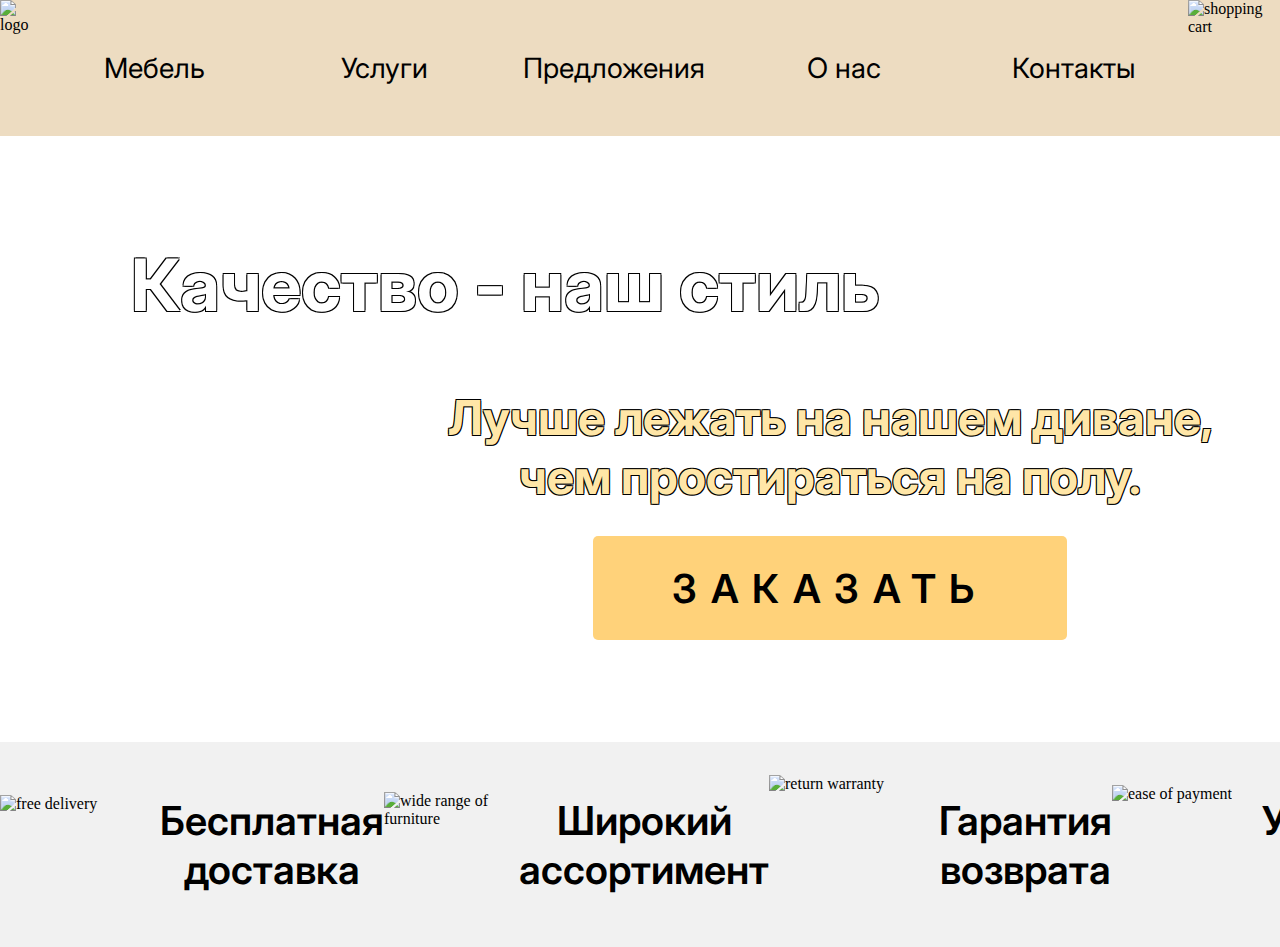
==== index.html @ 0a4a4096 "third attempt to fix the deployment." ====
<!DOCTYPE html>
<html>

<head>
    <meta charset="UTF-8">
    <meta name="viewport" content="width=device-width, initial-scale=1.0">
    <link rel="stylesheet" href="css/styles.css">

    <!-- Inter font -->
    <link rel="preconnect" href="https://fonts.googleapis.com">
    <link rel="preconnect" href="https://fonts.gstatic.com" crossorigin>
    <link href="https://fonts.googleapis.com/css2?family=Inter&display=swap" rel="stylesheet">

    <title>INFURNITURE</title>
</head>

<body>
    <header id="main">
        <div class="logo-container">
            <a href="#main"><img src="Images/Other_images/logo.png" alt="logo"></a>
        </div>
        <ul>
            <li><a href="">Мебель</a></li>
            <li><a href="">Услуги</a></li>
            <li><a href="">Предложения</a></li>
            <li><a href="">О нас</a></li>
            <li><a href="">Контакты</a></li>
        </ul>
        <div class="shopping-cart">
            <a href=""><img src="Images/Other_images/shopping-cart.png" alt="shopping cart"></a>
        </div>
    </header>

    <main>
        <div class="main-heading">
            <h1>Качество - наш стиль</h1>
        </div>
        <div class="secondary-container">
            <h2>Лучше лежать на нашем диване, <br> чем простираться на полу.</h2>
            <div class="button">
                <a href="">ЗАКАЗАТЬ</a>
            </div>
        </div>
    </main>

    <footer>
        <div class="addvantage">
            <img class="first-img" src="Images/Other_images/pngwing.com (1).png" alt="free delivery">
            <h3>Бесплатная <br> доставка</h3>
        </div>
        <div class="addvantage">
            <img class="second-img" src="Images/Other_images/pngwing.com (2).png" alt="wide range of furniture">
            <h3>Широкий <br> ассортимент</h3>
        </div>
        <div class="addvantage">
            <img class="third-img" src="Images/Other_images/3741738-assurance-bussiness-ecommerce-marketplace-onlinestore-store_108896.png" alt="return warranty">
            <h3>Гарантия <br> возврата</h3>
        </div>
        <div class="addvantage">
            <img class="fourth-img" src="Images/Other_images/pngwing.com (5).png" alt="ease of payment">
            <h3>Удобство <br> оплаты</h3>
        </div>
    </footer>
</body>

</html>
---- css/styles.css ----
html {
    scroll-behavior: smooth;
}

body {
    margin: 0;
}

header {
    width: 100%;
    height: 136px;
    background-color: #EDDCC1;
    display: flex;
}

ul {
    width: 100%;
    display: flex;
    margin: 51px auto;
    padding: 0;
}

li {
    width: 100%;
    justify-content: space-evenly;
    font-family: 'Inter';
    font-size: 28px;
    list-style: none;
    text-align: center;
}
a {
    text-decoration: none; 
    color: black;
}

.shopping-cart {
    display: flex;
    justify-content: flex-end;
}

main {
    width: 100%;
    height: 581px;
    background-image: url(../Images/Other_images/modern_sofa-wallpaper-3840x2160\ 1.jpg);
}

h1 {
    font-family: 'Inter';
    font-weight: 700;
    font-size: 72px;
    text-align: center;
    color: #FFFFFF;
    text-shadow:
   -1px -1px 0 black,  
    1px -1px 0 black,
    -1px 1px 0 black,
    1px 1px 0 black;
    margin: 0;
}

h2 {
    font-family: 'Inter';
    font-weight: 700;
    font-size: 48px;
    text-align: center;
    color: #FFE6A7;
    text-shadow:
   -1px -1px 0 black,  
    1px -1px 0 black,
    -1px 1px 0 black,
    1px 1px 0 black;
    margin: 0;
}

.main-heading {
    padding-top: 105px;
    margin-right: 270px;
}

.secondary-container {
    margin-top: 60px;
    margin-left: 380px;
}

.button {
    width: 474px;
    height: 104px;
    margin: 30px auto;
    background: #FFD27A;
    border-radius: 5px;
    display: flex;
    align-items: center;
    justify-content: center;
}

.button a {
    font-family: 'Inter';
    font-weight: 600;
    font-size: 40px;
    letter-spacing: 0.34em;
}

footer {
    height: 205px;
    margin-top: 25px;
    background-color: #F1F1F1;
    display: flex;
    justify-content: space-evenly;
}

.addvantage {
    display: flex;
    align-items: center;
}

h3 {
    font-family: 'Inter';
    font-weight: 600;
    font-size: 40px;
    text-align: center;
    margin-left: 30px;
}

.first-img {
    width: 130px;
    height: 100px;
}

.second-img {
    width: 105px;
    height: 105px;
}

.third-img {
    width: 140px;
    height: 140px;
}

.fourth-img {
    width: 120px;
    height: 120px;
}
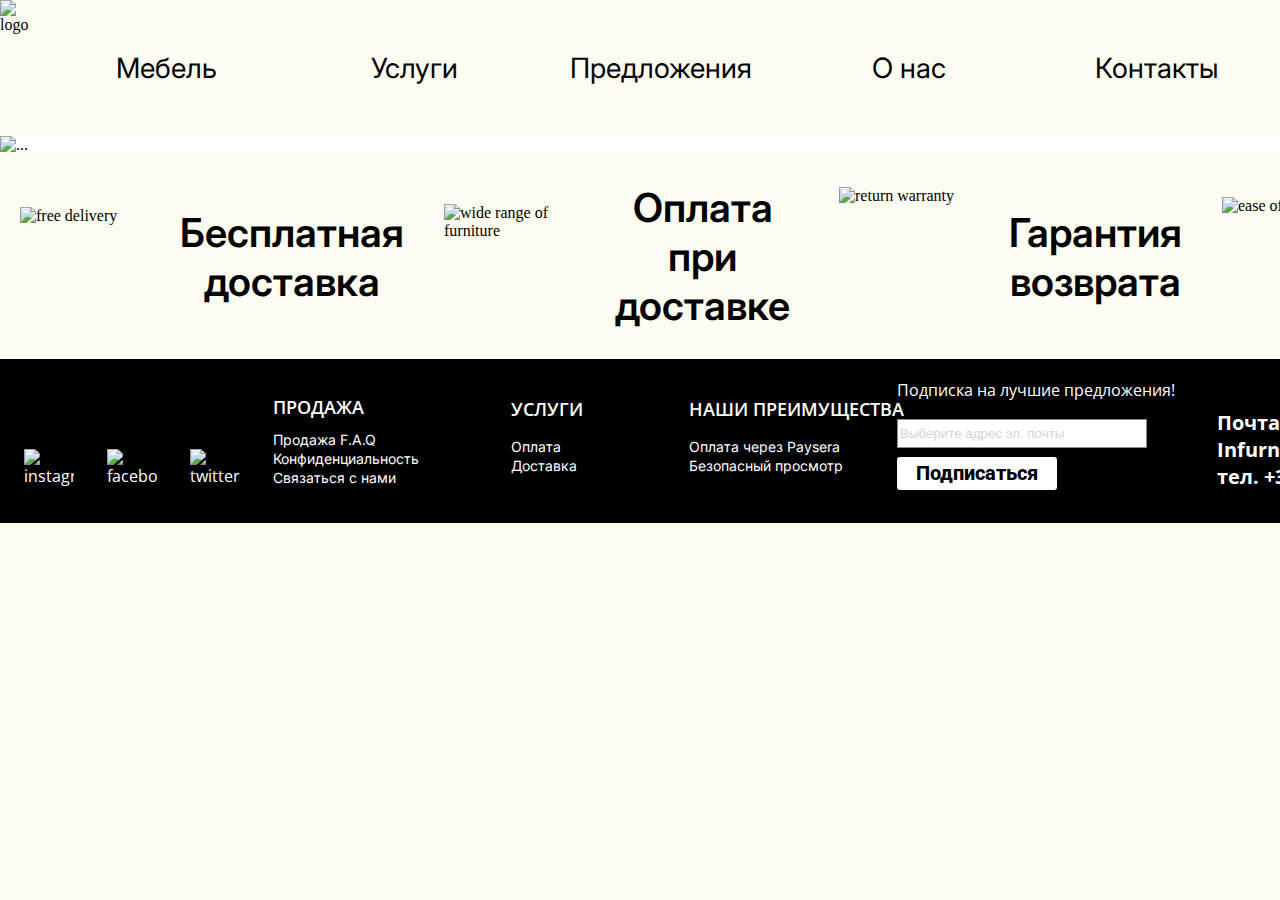
==== commit bec36424: "Сделал страницу предложений и доработал комбобокс." ====
--- a/index.html
+++ b/index.html
@@ -4,63 +4,151 @@
 <head>
     <meta charset="UTF-8">
     <meta name="viewport" content="width=device-width, initial-scale=1.0">
+    <link rel="icon" type="image/x-icon" href="Images/Other_images/favicon.ico" />
     <link rel="stylesheet" href="css/styles.css">
+    <link rel="stylesheet" href="css/header.css">
 
     <!-- Inter font -->
     <link rel="preconnect" href="https://fonts.googleapis.com">
     <link rel="preconnect" href="https://fonts.gstatic.com" crossorigin>
     <link href="https://fonts.googleapis.com/css2?family=Inter&display=swap" rel="stylesheet">
 
+    <!-- Roboto font -->
+    <link rel="preconnect" href="https://fonts.googleapis.com">
+    <link rel="preconnect" href="https://fonts.gstatic.com" crossorigin>
+    <link href="https://fonts.googleapis.com/css2?family=Roboto&display=swap" rel="stylesheet">
+
+    <!-- Open Sans -->
+    <link rel="preconnect" href="https://fonts.googleapis.com">
+    <link rel="preconnect" href="https://fonts.gstatic.com" crossorigin>
+    <link href="https://fonts.googleapis.com/css2?family=Open+Sans:wght@600&display=swap" rel="stylesheet">
+
     <title>INFURNITURE</title>
 </head>
 
 <body>
-    <header id="main">
+    <header>
         <div class="logo-container">
-            <a href="#main"><img src="Images/Other_images/logo.png" alt="logo"></a>
+            <a href="index.html"><img src="Images/Other_images/logo.png" alt="logo"></a>
         </div>
         <ul>
-            <li><a href="">Мебель</a></li>
-            <li><a href="">Услуги</a></li>
-            <li><a href="">Предложения</a></li>
-            <li><a href="">О нас</a></li>
-            <li><a href="">Контакты</a></li>
+            <li><a href="Other_pages/furniture.html">Мебель</a></li>
+            <li><a href="Other_pages/offers.html">Услуги</a></li>
+            <li><a href="Other_pages/sales.html">Предложения</a></li>
+            <li><a href="Other_pages/about_us.html">О нас</a></li>
+            <li><a href="Other_pages/contacts.html">Контакты</a></li>
         </ul>
-        <div class="shopping-cart">
-            <a href=""><img src="Images/Other_images/shopping-cart.png" alt="shopping cart"></a>
+        <div class="burger-container activate" id="burgerContainer">
+            <div class="bar1"></div>
+            <div class="bar2"></div>
+            <div class="bar3"></div>
+        </div>
+        <div class="topnav" id="topnav">
+            <div id="myLinks" class="myLinks">
+                <a href="Other_pages/furniture.html">Мебель</a>
+                <a href="Other_pages/offers.html">Услуги</a>
+                <a href="Other_pages/sales.html">Предложения</a>
+                <a href="Other_pages/about_us.html">О нас</a>
+                <a href="Other_pages/contacts.html">Контакты</a>
+            </div>
         </div>
     </header>
 
     <main>
-        <div class="main-heading">
-            <h1>Качество - наш стиль</h1>
+        <div class="itcss">
+            <div class="itcss__wrapper">
+                <div class="itcss__items">
+                    <div class="itcss__item">
+                        <p id="btn1"><a class="shine-button" href="Other_pages/furniture.html">Посмотреть</a></p>
+                        <img src="Images/Other_images/main.jpg" alt="...">
+                    </div>
+                    <div class="itcss__item">
+                        <div class="itcss__item_2_img">
+                            <p id="btn2"><a class="shine-button" href="Other_pages/furniture.html">Посмотреть</a></p>
+                        </div>
+                    </div>
+                    <div class="itcss__item">
+                        <div class="itcss__item_3_img">
+                            <p id="btn3"><a class="shine-button" href="Other_pages/furniture.html">Посмотреть</a></p>
+                        </div>
+                    </div>
+                    <div class="itcss__item">
+                        <div class="itcss__item_4_img">
+                            <p id="btn4"><a class="shine-button" href="Other_pages/furniture.html">Посмотреть</a></p>
+                        </div>
+                    </div>
+                </div>
+            </div>
+            <!-- Стрелки для перехода к предыдущему и следующему слайду -->
+            <a class="itcss__control itcss__control_prev" href="#" role="button" data-slide="prev"></a>
+            <a class="itcss__control itcss__control_next" href="#" role="button" data-slide="next"></a>
         </div>
-        <div class="secondary-container">
-            <h2>Лучше лежать на нашем диване, <br> чем простираться на полу.</h2>
-            <div class="button">
-                <a href="">ЗАКАЗАТЬ</a>
+        <div class="advatages">
+            <div class="advantage">
+                <img class="first-img" src="Images/Other_images/free_delivery.png" alt="free delivery">
+                <h3>Бесплатная <br> доставка</h3>
+            </div>
+            <div class="advantage">
+                <img class="second-img" src="Images/Other_images/Wallet.png" alt="wide range of furniture">
+                <h3>Оплата при<br> доставке</h3>
+            </div>
+            <div class="advantage">
+                <img class="third-img" src="Images/Other_images/warranty.png" alt="return warranty">
+                <h3>Гарантия <br> возврата</h3>
+            </div>
+            <div class="advantage">
+                <img class="fourth-img" src="Images/Other_images/ease_of_payment.png" alt="ease of payment">
+                <h3>Удобство <br> оплаты</h3>
             </div>
         </div>
     </main>
-
+    
     <footer>
-        <div class="addvantage">
-            <img class="first-img" src="Images/Other_images/pngwing.com (1).png" alt="free delivery">
-            <h3>Бесплатная <br> доставка</h3>
+        <div class="soc-img">
+            <img src="../Images/Other_images/ig_logo 1.png" alt="instagram">
+            <img src="../Images/Other_images/fb_logo 1.png" alt="facebook">
+            <img src="../Images/Other_images/twt_logo 1.png" alt="twitter">
         </div>
-        <div class="addvantage">
-            <img class="second-img" src="Images/Other_images/pngwing.com (2).png" alt="wide range of furniture">
-            <h3>Широкий <br> ассортимент</h3>
+        <div class="footer-info">
+            <div class="sales part">
+                <p class="footer-header">Продажа</p>
+                <ul>
+                    <li>Продажа F.A.Q</li>
+                    <li>Конфиденциальность</li>
+                    <li>Связаться с нами</li>
+            </ul>
+            </div>
+            <div class="offers part">
+                <p class="footer-header">Услуги</p>
+                <ul>
+                    <li>Оплата</li>
+                    <li>Доставка</li>
+                </ul>
+            </div>
+            <div class="advantages part">
+                <p class="footer-header">Наши преимущества</p>
+                <ul>
+                    <li>Оплата через Paysera </li>
+                    <li>Безопасный просмотр</li>
+                </ul>
+            </div>
         </div>
-        <div class="addvantage">
-            <img class="third-img" src="Images/Other_images/3741738-assurance-bussiness-ecommerce-marketplace-onlinestore-store_108896.png" alt="return warranty">
-            <h3>Гарантия <br> возврата</h3>
+        <div class="form">
+            <div class="sub-heading">
+                <p>Подписка на лучшие предложения!</p>
+            </div>
+            <input type="text" placeholder="Выберите адрес эл. почты">
+            <div class="button">
+                <a href="">Подписаться</a>
+            </div>
         </div>
-        <div class="addvantage">
-            <img class="fourth-img" src="Images/Other_images/pngwing.com (5).png" alt="ease of payment">
-            <h3>Удобство <br> оплаты</h3>
+        <div class="contacts">
+            <p>Почта: Infurniture@infur.ee</p>
+            <p>тел. +372 5896 2473</p>
         </div>
     </footer>
+    <script src="js/header.js"></script>
+    <script src="js/slider.js"></script>
 </body>
 
 </html>--- a/css/styles.css
+++ b/css/styles.css
@@ -4,12 +4,13 @@
 
 body {
     margin: 0;
+    background-color: #FDFCF0;
 }
 
 header {
     width: 100%;
     height: 136px;
-    background-color: #EDDCC1;
+    background-color: #FDFCF0;
     display: flex;
 }
 
@@ -28,20 +29,24 @@
     list-style: none;
     text-align: center;
 }
+
 a {
     text-decoration: none; 
     color: black;
-}
-
-.shopping-cart {
-    display: flex;
-    justify-content: flex-end;
+    background-image: linear-gradient(currentColor, currentColor);
+    background-position: 0% 100%;
+    background-repeat: no-repeat;
+    background-size: 0% 2px;
+    transition: background-size .3s;
+}
+
+a:hover:not(.logo-container a, .button a, .shine-button) {
+    background-size: 100% 2px;
 }
 
 main {
     width: 100%;
-    height: 581px;
-    background-image: url(../Images/Other_images/modern_sofa-wallpaper-3840x2160\ 1.jpg);
+    background-color: #FDFCF0;
 }
 
 h1 {
@@ -50,11 +55,6 @@
     font-size: 72px;
     text-align: center;
     color: #FFFFFF;
-    text-shadow:
-   -1px -1px 0 black,  
-    1px -1px 0 black,
-    -1px 1px 0 black,
-    1px 1px 0 black;
     margin: 0;
 }
 
@@ -78,8 +78,15 @@
 }
 
 .secondary-container {
-    margin-top: 60px;
-    margin-left: 380px;
+    height: 100%;
+    display: flex;
+    align-items: center;
+    justify-content: center;
+}
+
+.secondary-container h2 {
+    font-size: 96px;
+
 }
 
 .button {
@@ -100,17 +107,17 @@
     letter-spacing: 0.34em;
 }
 
-footer {
+.advatages {
     height: 205px;
-    margin-top: 25px;
-    background-color: #F1F1F1;
+
     display: flex;
     justify-content: space-evenly;
 }
 
-.addvantage {
-    display: flex;
-    align-items: center;
+.advantage {
+    display: flex;
+    align-items: center;
+    padding: 20px;
 }
 
 h3 {
@@ -127,7 +134,7 @@
 }
 
 .second-img {
-    width: 105px;
+    width: 150px;
     height: 105px;
 }
 
@@ -139,4 +146,369 @@
 .fourth-img {
     width: 120px;
     height: 120px;
+}
+
+
+/* SLIDER */
+
+/* код с интернета (проверки не требует)*/
+.itcss {
+    position: relative;
+    overflow: hidden;
+    max-width: 100%;
+    margin-left: auto;
+    margin-right: auto;
+}
+  
+  /* стили для wrapper */
+.itcss__wrapper {
+    position: relative;
+    overflow: hidden;
+    background-color: #eee;
+}
+
+/* стили для элемента, в котором непосредственно расположены элементы (слайды) */
+.itcss__items {
+    display: flex;
+    transition: transform 0.5s ease;
+}
+  
+  /* класс для отключения transition */
+.transition-none {
+    transition: none;
+}
+  
+  /* стили для элементов */
+.itcss__item {
+    background-color: white;
+    flex: 0 0 100%;
+    max-width: 100%;
+}
+
+  /* кнопки Prev и Next */
+.itcss__control {
+    z-index: 10;
+    position: absolute;
+    top: 50%;
+    width: 40px;
+    height: 50px;
+    transform: translateY(-50%);
+    display: none;
+    align-items: center;
+    justify-content: center;
+    color: #fff;
+    background: rgba(0, 0, 0, 0.3);
+    opacity: 0.5;
+    user-select: none;
+}
+  
+.itcss__control_show {
+    display: flex;
+}
+  
+.itcss__control:hover,
+.itcss__control:focus {
+    color: #fff;
+    text-decoration: none;
+    opacity: 0.7;
+}
+  
+.itcss__control_prev {
+    left: 0;
+}
+  
+.itcss__control_next {
+    right: 0;
+}
+  
+.itcss__control::before {
+    content: '';
+    display: inline-block;
+    width: 20px;
+    height: 20px;
+    background: transparent no-repeat center center;
+    background-size: 100% 100%;
+}
+  
+.itcss__control_prev::before {
+    background-image: url("data:image/svg+xml;charset=utf8,%3Csvg xmlns='http://www.w3.org/2000/svg' fill='%23fff' viewBox='0 0 8 8'%3E%3Cpath d='M5.25 0l-4 4 4 4 1.5-1.5-2.5-2.5 2.5-2.5-1.5-1.5z'/%3E%3C/svg%3E");
+}
+  
+.itcss__control_next::before {
+    background-image: url("data:image/svg+xml;charset=utf8,%3Csvg xmlns='http://www.w3.org/2000/svg' fill='%23fff' viewBox='0 0 8 8'%3E%3Cpath d='M2.75 0l-1.5 1.5 2.5 2.5-2.5 2.5 1.5 1.5 4-4-4-4z'/%3E%3C/svg%3E");
+}
+  
+  /* Индикаторы */
+.itcss__indicators {
+    position: absolute;
+    left: 0;
+    right: 0;
+    bottom: 10px;
+    display: flex;
+    justify-content: center;
+    padding-left: 0;
+    margin: 0 15%;
+    list-style: none;
+    user-select: none;
+}
+  
+.itcss__indicator {
+    flex: 0 1 auto;
+    width: 30px;
+    height: 4px;
+    margin-right: 3px;
+    margin-left: 3px;
+    background-color: rgba(150, 150, 150, 0.5);
+    background-clip: padding-box;
+    border-top: 10px solid transparent;
+    border-bottom: 10px solid transparent;
+    cursor: pointer;
+}
+.itcss__indicator_active {
+    background-color: rgb(218, 218, 218);
+}
+.itcss__item_2_img {
+    position: absolute;
+    width: 100%;
+    height: 100%;
+    background: url(../Images/Other_images/main2.jpg);
+    /* background-size: 100% 200%; */
+    background-repeat: no-repeat;
+}
+.itcss__item_3_img {
+    position: absolute;
+    width: 100%;
+    height: 100%;
+    background: url(../Images/Other_images/main3.jpg);
+    background-repeat: no-repeat;
+    /* background-size: 69% 69%; */
+}
+.itcss__item_4_img {
+    position: absolute;
+    width: 100%;
+    height: 100%;
+    background: url(../Images/Other_images/main4.jpg);
+    background-repeat: no-repeat;
+    /* background-size: 69% 69%; */
+}
+@keyframes animate {
+    from {
+        background-position: 0px 0px;
+    }
+    
+    to {
+        background-position: -1073px 0px;
+    }
+}
+#btn1 {
+    position: absolute;
+    left: 398px;
+    top: 445px;
+    background: #F4D4AA;
+}
+#btn2 {
+    position: absolute;
+    left: 1368px;
+    top: 388px;
+    background: #D2F0F2;
+}
+#btn3 {
+    position: absolute;
+    left: 1141px;
+    top: 360px;
+    background: #EBC7C7;
+}
+#btn4 {
+    position: absolute;
+    left: 704px;
+    top: 399px;
+    background: #D5F7F4;
+}
+.shine-button {
+    width: 511px;
+    height: 100px;
+    display: flex;
+    justify-content: center;
+    align-items: center;
+    font-family: 'Roboto';
+    font-style: normal;
+    font-weight: 600;
+    font-size: 48px;
+    text-align: center;
+    text-transform: uppercase;
+    box-shadow: 0 8px 15px rgba(250, 135, 202, 0.1);
+}
+#btn1:hover, #btn2:hover, #btn3:hover, #btn4:hover {
+    transform: translateY(-3px) scale(1.02);
+}
+#btn1, #btn2, #btn3, #btn4 {
+    border-radius: 25px;
+    transition: .3s;
+}
+
+
+/* FOOTER */
+
+
+footer {
+    width: 100%;
+    height: 164px;
+    background-color: black;
+    font-family: 'Open Sans', sans-serif;
+    color: white;
+    display: flex;
+    justify-content: space-evenly;
+}
+.soc-img {
+    width: 310px;
+    display: flex;
+    align-items: flex-end;
+    margin-bottom: 24px;
+    margin-left: 24px;
+}
+.soc-img img { 
+    width: 50px;
+    height: 50px;
+    margin-right: 33px;
+    transition: all .2s;
+}
+.soc-img img:hover { 
+    transform: scale(1.05);
+}
+.footer-info {
+    width: 800px;
+    display: flex;
+    justify-content: space-evenly;
+}
+.footer-header {
+    font-size: 18px;
+    text-transform: uppercase;
+    font-weight: 600;
+    margin: 0;
+}
+.part {
+    width: 238px;
+    display: flex;
+    flex-wrap: wrap;
+    align-items: center;
+}
+.part ul {
+    display: flex;
+    flex-wrap: wrap;
+    margin: 0;
+}
+.part ul li {
+    width: 100%;
+    font-size: 14px;
+    text-align: left;
+    line-height: 19px;
+}
+.sales {
+    margin-left: 0;
+}
+.sales .footer-header {
+    margin-top: 30px;
+}
+.sales ul {
+    margin-bottom: 30px;
+}
+.offer {
+    margin-left: 60px
+}
+.offers .footer-header {
+    margin-top: 30px;
+}
+.offers ul {
+    margin-bottom: 40px;
+}
+.advantages {
+    margin-left: -60px;
+}
+.advantages .footer-header {
+    width: 100%;
+    white-space: nowrap;
+    margin-top: 30px;
+}
+.advantages ul {
+    margin-bottom: 40px;
+}
+.form {
+    width: 250px;
+    margin-left: -30px;
+    margin-top: 20px;
+    display: flex;
+    justify-content: flex-start;
+    flex-wrap: wrap;
+}
+.sub-heading {
+    width: 100%;
+}
+.sub-heading p {
+    white-space: nowrap;
+    margin: 0;
+    margin-bottom: -15px;
+}
+input {
+    width: 100%;
+    height: 25px;
+    border: 1px solid #8a8a8a;
+}
+input::placeholder {
+    color: lightgray;
+}
+.button {
+    width: 160px;
+    height: 33px;
+    margin: 0;
+    margin-top: -25px;
+    background: #FFFFFF;
+    border-radius: 3px;
+    justify-content: center;
+    align-items: center;
+    display: flex;
+}
+.button a {
+    width: 100%;
+    /* height: 100%; */
+    letter-spacing: 0;
+    text-align: center;
+    font-family: 'Roboto';
+    font-style: normal;
+    font-weight: 800;
+    font-size: 20px;
+    /* line-height: 23px; */
+    transition: ease all .3s;
+    color: #000000;
+    justify-content: center;
+}
+.button:hover {
+    border: 1px solid white;
+    background-color: black;
+}
+.button a:hover {
+    color: white;
+}
+.contacts {
+    height: 90px;
+    margin-left: 70px;
+    margin-top: 50px;
+
+}
+.contacts p {
+    width: 100%;
+    font-family: 'Open Sans';
+    font-style: normal;
+    font-weight: 700;
+    font-size: 20px;
+    text-align: left;
+    margin: 0;
+    color: #FFFFFF;
+}
+
+
+/* MEDIAA */
+
+
+@media (min-width: 768px) {
+    
 }--- a/css/header.css
+++ b/css/header.css
@@ -0,0 +1,125 @@
+html {
+    scroll-behavior: smooth;
+}
+
+header {
+    width: 100%;
+    height: 136px;
+    background-color: #FDFCF0;
+    display: flex;
+    /* position: sticky;
+    top: 0px; */
+}
+
+.topnav {
+    display: none;
+} 
+
+ul {
+    width: 100%;
+    display: flex;
+    margin: 51px auto;
+    padding: 0;
+    transition: all .2s;
+}
+
+li {
+    width: 100%;
+    justify-content: space-evenly;
+    font-family: 'Inter';
+    font-size: 28px;
+    list-style: none;
+    text-align: center;
+}
+
+a {
+    text-decoration: none; 
+    color: black;
+    background-image: linear-gradient(currentColor, currentColor);
+    background-position: 0% 100%;
+    background-repeat: no-repeat;
+    background-size: 0% 2px;
+    transition: background-size .3s;
+    cursor: pointer;
+}
+
+header ul li a:hover {
+    background-size: 100% 2px;
+}
+
+.shopping-cart {
+    display: flex;
+    justify-content: flex-end;
+    transition: all .2s;
+}
+
+@media (max-width: 1250px) {
+    
+    .burger-container {
+        z-index: 1;
+        position: absolute;
+        right: 20px;
+        top: calc(136px / 3);
+        cursor: pointer;
+        transition: all .4s;
+    }
+    .activate {
+        transform: translateX(0%);
+    }
+    .bar1, .bar2, .bar3 {
+        width: 35px;
+        height: 5px;
+        background-color: #333;
+        margin: 6px 0;
+        transition: 0.4s;
+    }
+    .change .bar1 {
+        -webkit-transform: rotate(-45deg) translate(-9px, 6px);
+        transform: rotate(-45deg) translate(-9px, 6px);
+    }
+    .change .bar2 {
+        opacity: 0;
+    }
+    .change .bar3 {
+        -webkit-transform: rotate(45deg) translate(-8px, -8px);
+        transform: rotate(45deg) translate(-8px, -8px);
+    }
+    .topnav {
+        width: 100%;
+        height: auto;
+        overflow: hidden;
+        position: absolute;
+        top: 116px;
+        left: 0;
+        right: 0;
+        transition: all .4s;
+        transition-timing-function: cubic-bezier(.81,.03,.47,.79);
+        transform: translateY(-50%);
+        opacity: 0;
+        z-index: 1;
+    }
+    .myLinks a {
+        width: 100%;
+        height: 50px;
+        background-color: rgb(231, 231, 231);
+        border-bottom: 1px solid;
+        display: flex;
+        align-items: center;
+        justify-content: center;
+        font-family: 'Open Sans', sans-serif;
+        font-style: normal;
+        font-weight: 700;
+        font-size: 25px;
+        transition: all .4s;
+        z-index: 99;
+    }
+    .myLinks a:hover {
+        transition: all .2s;
+        background-color: rgb(216, 216, 216);
+        font-size: 26px;
+    }
+
+    .hide {
+        display: none;
+    }
+}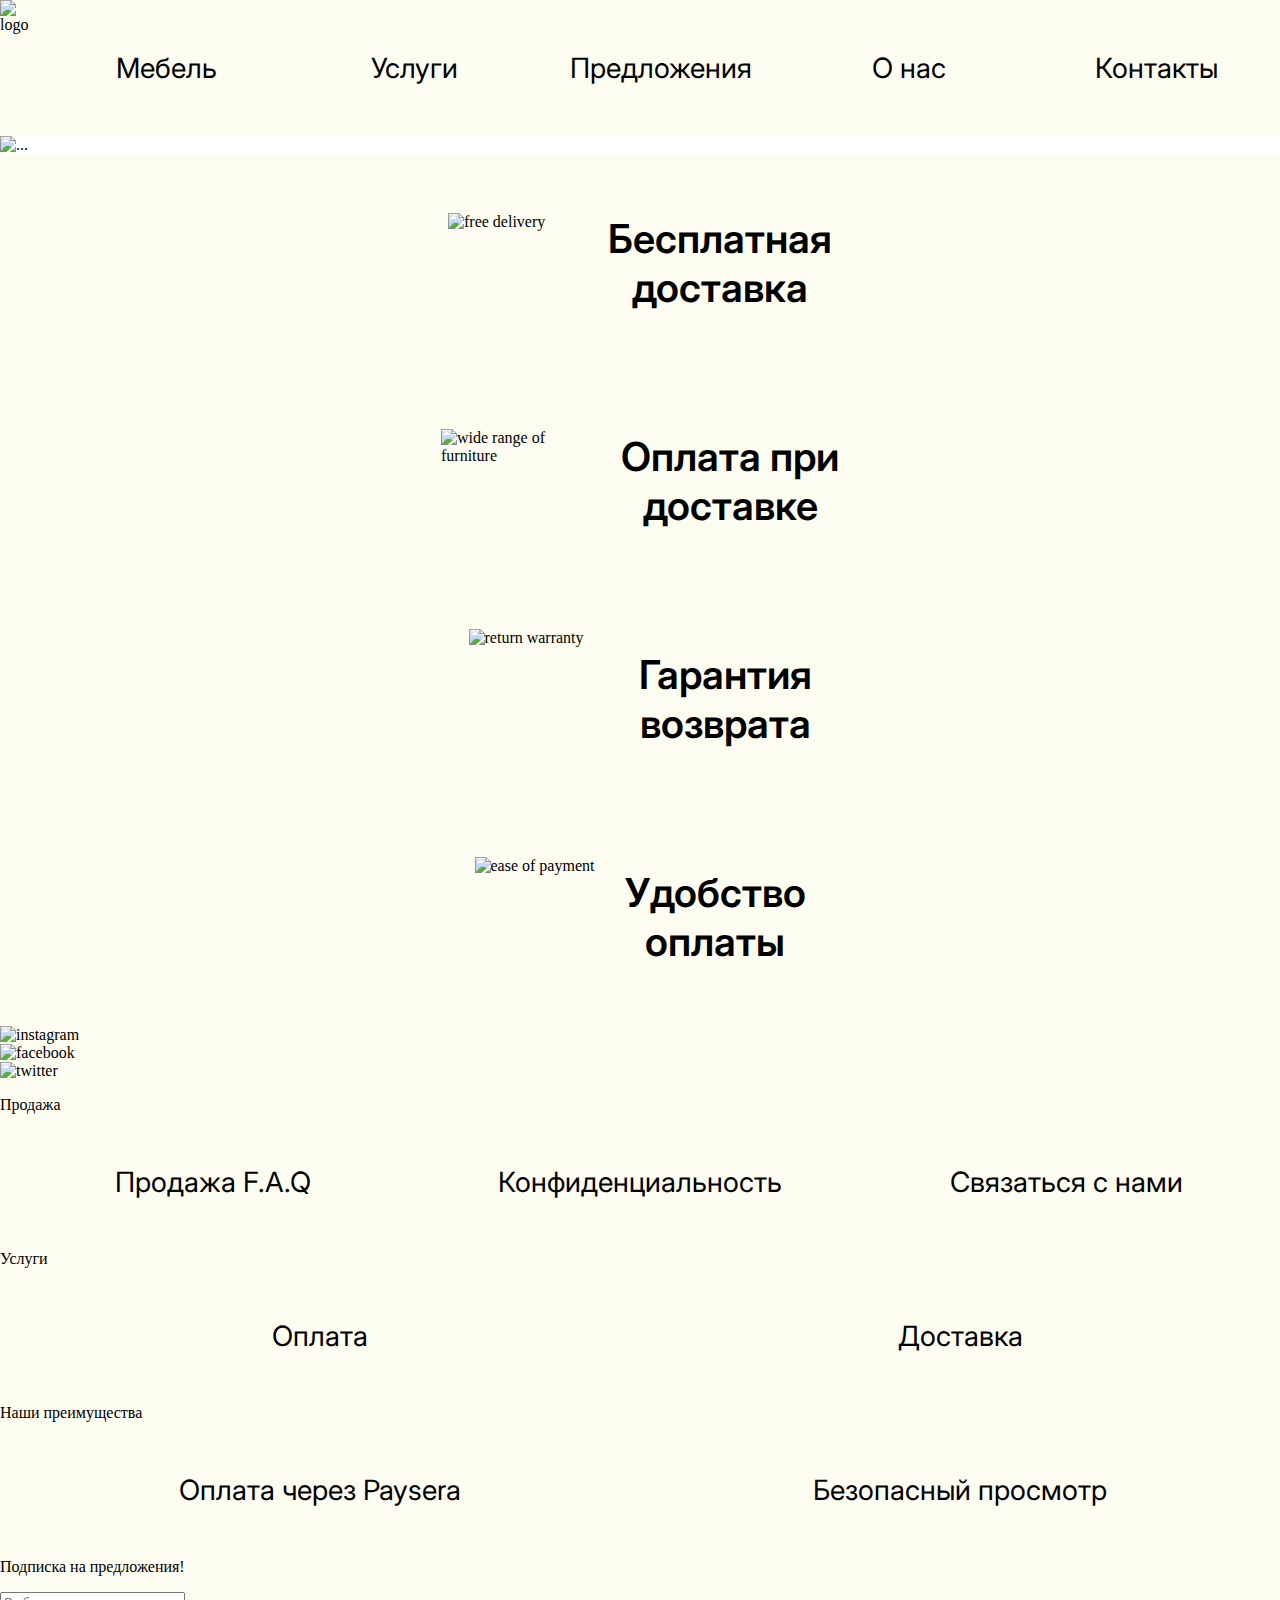
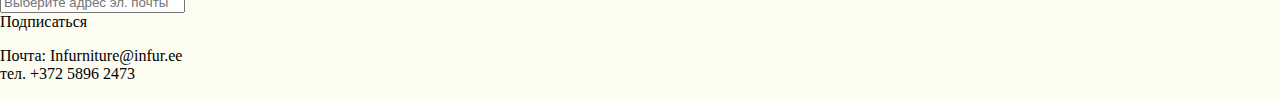
==== commit 60ec785c: "AFTER TEN YEARS WE FINALLY GOT ITgit add .git add .git add ." ====
--- a/index.html
+++ b/index.html
@@ -7,6 +7,7 @@
     <link rel="icon" type="image/x-icon" href="Images/Other_images/favicon.ico" />
     <link rel="stylesheet" href="css/styles.css">
     <link rel="stylesheet" href="css/header.css">
+    <link rel="stylesheet" href="css/footer.css">
 
     <!-- Inter font -->
     <link rel="preconnect" href="https://fonts.googleapis.com">
@@ -25,6 +26,8 @@
 
     <title>INFURNITURE</title>
 </head>
+
+<!-- Верстальщик: Васильев -->
 
 <body>
     <header>
@@ -59,8 +62,8 @@
             <div class="itcss__wrapper">
                 <div class="itcss__items">
                     <div class="itcss__item">
+                        <img src="Images/Other_images/main.jpg" alt="...">
                         <p id="btn1"><a class="shine-button" href="Other_pages/furniture.html">Посмотреть</a></p>
-                        <img src="Images/Other_images/main.jpg" alt="...">
                     </div>
                     <div class="itcss__item">
                         <div class="itcss__item_2_img">
@@ -83,6 +86,7 @@
             <a class="itcss__control itcss__control_prev" href="#" role="button" data-slide="prev"></a>
             <a class="itcss__control itcss__control_next" href="#" role="button" data-slide="next"></a>
         </div>
+        
         <div class="advatages">
             <div class="advantage">
                 <img class="first-img" src="Images/Other_images/free_delivery.png" alt="free delivery">
@@ -105,9 +109,15 @@
     
     <footer>
         <div class="soc-img">
-            <img src="../Images/Other_images/ig_logo 1.png" alt="instagram">
-            <img src="../Images/Other_images/fb_logo 1.png" alt="facebook">
-            <img src="../Images/Other_images/twt_logo 1.png" alt="twitter">
+            <div class="soc-img-container">
+                <img src="Images/Other_images/ig_logo 1.png" alt="instagram">
+            </div>
+            <div class="soc-img-container">
+                <img src="Images/Other_images/fb_logo 1.png" alt="facebook">
+            </div>
+            <div class="soc-img-container">
+                <img src="Images/Other_images/twt_logo 1.png" alt="twitter">
+            </div>
         </div>
         <div class="footer-info">
             <div class="sales part">
@@ -134,19 +144,22 @@
             </div>
         </div>
         <div class="form">
-            <div class="sub-heading">
-                <p>Подписка на лучшие предложения!</p>
+            <p>Подписка на предложения!</p>
+            <div class="input-container">
+                <input type="text" placeholder="Выберите адрес эл. почты">
             </div>
-            <input type="text" placeholder="Выберите адрес эл. почты">
             <div class="button">
                 <a href="">Подписаться</a>
             </div>
         </div>
         <div class="contacts">
-            <p>Почта: Infurniture@infur.ee</p>
-            <p>тел. +372 5896 2473</p>
+            <p>
+                Почта: Infurniture@infur.ee <br>
+                тел. +372 5896 2473
+            </p>
         </div>
     </footer>
+    <script src="js/mainPage.js"></script>
     <script src="js/header.js"></script>
     <script src="js/slider.js"></script>
 </body>
--- a/css/styles.css
+++ b/css/styles.css
@@ -5,29 +5,6 @@
 body {
     margin: 0;
     background-color: #FDFCF0;
-}
-
-header {
-    width: 100%;
-    height: 136px;
-    background-color: #FDFCF0;
-    display: flex;
-}
-
-ul {
-    width: 100%;
-    display: flex;
-    margin: 51px auto;
-    padding: 0;
-}
-
-li {
-    width: 100%;
-    justify-content: space-evenly;
-    font-family: 'Inter';
-    font-size: 28px;
-    list-style: none;
-    text-align: center;
 }
 
 a {
@@ -39,83 +16,27 @@
     background-size: 0% 2px;
     transition: background-size .3s;
 }
-
-a:hover:not(.logo-container a, .button a, .shine-button) {
+a:hover:not(.logo-container a, .button a, .shine-button, .myLinks a) {
     background-size: 100% 2px;
 }
 
 main {
     width: 100%;
+    height: auto;
     background-color: #FDFCF0;
 }
 
-h1 {
-    font-family: 'Inter';
-    font-weight: 700;
-    font-size: 72px;
-    text-align: center;
-    color: #FFFFFF;
-    margin: 0;
-}
-
-h2 {
-    font-family: 'Inter';
-    font-weight: 700;
-    font-size: 48px;
-    text-align: center;
-    color: #FFE6A7;
-    text-shadow:
-   -1px -1px 0 black,  
-    1px -1px 0 black,
-    -1px 1px 0 black,
-    1px 1px 0 black;
-    margin: 0;
-}
-
-.main-heading {
-    padding-top: 105px;
-    margin-right: 270px;
-}
-
-.secondary-container {
-    height: 100%;
-    display: flex;
-    align-items: center;
+.advatages {
+    height: auto;
+    display: flex;
+    justify-content: space-evenly;
+    flex-wrap: wrap;
+}
+
+.advantage {
+    width: 22%;
+    display: flex;
     justify-content: center;
-}
-
-.secondary-container h2 {
-    font-size: 96px;
-
-}
-
-.button {
-    width: 474px;
-    height: 104px;
-    margin: 30px auto;
-    background: #FFD27A;
-    border-radius: 5px;
-    display: flex;
-    align-items: center;
-    justify-content: center;
-}
-
-.button a {
-    font-family: 'Inter';
-    font-weight: 600;
-    font-size: 40px;
-    letter-spacing: 0.34em;
-}
-
-.advatages {
-    height: 205px;
-
-    display: flex;
-    justify-content: space-evenly;
-}
-
-.advantage {
-    display: flex;
     align-items: center;
     padding: 20px;
 }
@@ -183,6 +104,7 @@
     background-color: white;
     flex: 0 0 100%;
     max-width: 100%;
+    margin: 0;
 }
 
   /* кнопки Prev и Next */
@@ -269,59 +191,58 @@
 }
 .itcss__item_2_img {
     position: absolute;
+    display: flex;
+    justify-content: flex-end;
+    align-items: center;
     width: 100%;
     height: 100%;
     background: url(../Images/Other_images/main2.jpg);
-    /* background-size: 100% 200%; */
     background-repeat: no-repeat;
+    background-size: 100% 606px;
+    /* background-size: 1920px 606px;
+    background-position: 100%; */
 }
 .itcss__item_3_img {
     position: absolute;
+    display: flex;
+    justify-content: flex-end;
+    align-items: center;
     width: 100%;
     height: 100%;
     background: url(../Images/Other_images/main3.jpg);
     background-repeat: no-repeat;
-    /* background-size: 69% 69%; */
+    background-size: 100% 606px;
 }
 .itcss__item_4_img {
     position: absolute;
+    display: flex;
+    justify-content: flex-end;
+    align-items: center;
     width: 100%;
     height: 100%;
     background: url(../Images/Other_images/main4.jpg);
     background-repeat: no-repeat;
-    /* background-size: 69% 69%; */
-}
-@keyframes animate {
-    from {
-        background-position: 0px 0px;
-    }
-    
-    to {
-        background-position: -1073px 0px;
-    }
+    background-size: 100% 606px;
 }
 #btn1 {
     position: absolute;
-    left: 398px;
-    top: 445px;
+    right: 970px;
+    top: 435px;
     background: #F4D4AA;
 }
 #btn2 {
-    position: absolute;
-    left: 1368px;
-    top: 388px;
+    margin-top: 15%;
+    margin-right: 2%;
     background: #D2F0F2;
 }
 #btn3 {
-    position: absolute;
-    left: 1141px;
-    top: 360px;
+    margin-top: 15%;
+    margin-right: 13.5%;
     background: #EBC7C7;
 }
 #btn4 {
-    position: absolute;
-    left: 704px;
-    top: 399px;
+    margin-top: 16%;
+    margin-right: 38%;
     background: #D5F7F4;
 }
 .shine-button {
@@ -342,173 +263,218 @@
     transform: translateY(-3px) scale(1.02);
 }
 #btn1, #btn2, #btn3, #btn4 {
+    display: flex;
+    align-items: center;
+    justify-content: center;
     border-radius: 25px;
     transition: .3s;
 }
 
-
-/* FOOTER */
-
-
-footer {
-    width: 100%;
-    height: 164px;
-    background-color: black;
-    font-family: 'Open Sans', sans-serif;
-    color: white;
-    display: flex;
-    justify-content: space-evenly;
-}
-.soc-img {
-    width: 310px;
-    display: flex;
-    align-items: flex-end;
-    margin-bottom: 24px;
-    margin-left: 24px;
-}
-.soc-img img { 
-    width: 50px;
-    height: 50px;
-    margin-right: 33px;
-    transition: all .2s;
-}
-.soc-img img:hover { 
-    transform: scale(1.05);
-}
-.footer-info {
-    width: 800px;
-    display: flex;
-    justify-content: space-evenly;
-}
-.footer-header {
-    font-size: 18px;
-    text-transform: uppercase;
-    font-weight: 600;
-    margin: 0;
-}
-.part {
-    width: 238px;
-    display: flex;
-    flex-wrap: wrap;
-    align-items: center;
-}
-.part ul {
-    display: flex;
-    flex-wrap: wrap;
-    margin: 0;
-}
-.part ul li {
-    width: 100%;
-    font-size: 14px;
-    text-align: left;
-    line-height: 19px;
-}
-.sales {
-    margin-left: 0;
-}
-.sales .footer-header {
-    margin-top: 30px;
-}
-.sales ul {
-    margin-bottom: 30px;
-}
-.offer {
-    margin-left: 60px
-}
-.offers .footer-header {
-    margin-top: 30px;
-}
-.offers ul {
-    margin-bottom: 40px;
-}
-.advantages {
-    margin-left: -60px;
-}
-.advantages .footer-header {
-    width: 100%;
-    white-space: nowrap;
-    margin-top: 30px;
-}
-.advantages ul {
-    margin-bottom: 40px;
-}
-.form {
-    width: 250px;
-    margin-left: -30px;
-    margin-top: 20px;
-    display: flex;
-    justify-content: flex-start;
-    flex-wrap: wrap;
-}
-.sub-heading {
-    width: 100%;
-}
-.sub-heading p {
-    white-space: nowrap;
-    margin: 0;
-    margin-bottom: -15px;
-}
-input {
-    width: 100%;
-    height: 25px;
-    border: 1px solid #8a8a8a;
-}
-input::placeholder {
-    color: lightgray;
-}
-.button {
-    width: 160px;
-    height: 33px;
-    margin: 0;
-    margin-top: -25px;
-    background: #FFFFFF;
-    border-radius: 3px;
-    justify-content: center;
-    align-items: center;
-    display: flex;
-}
-.button a {
-    width: 100%;
-    /* height: 100%; */
-    letter-spacing: 0;
-    text-align: center;
-    font-family: 'Roboto';
-    font-style: normal;
-    font-weight: 800;
-    font-size: 20px;
-    /* line-height: 23px; */
-    transition: ease all .3s;
-    color: #000000;
-    justify-content: center;
-}
-.button:hover {
-    border: 1px solid white;
-    background-color: black;
-}
-.button a:hover {
-    color: white;
-}
-.contacts {
-    height: 90px;
-    margin-left: 70px;
-    margin-top: 50px;
-
-}
-.contacts p {
-    width: 100%;
-    font-family: 'Open Sans';
-    font-style: normal;
-    font-weight: 700;
-    font-size: 20px;
-    text-align: left;
-    margin: 0;
-    color: #FFFFFF;
-}
-
-
-/* MEDIAA */
-
-
-@media (min-width: 768px) {
-    
+/* MEDIA */
+
+
+@media (max-width: 1669px) {
+    .shine-button {
+        width: 400px;
+        height: 75px;
+        font-size: 40px;
+    }
+    #btn1 {
+        width: 450px;
+        top: 70%;
+        left: 20%;
+    }
+    .itcss__item img {
+        width: 100%;
+        height: 100%;
+    }
+    .itcss__item_2_img {
+        width: 100%;
+        height: 100%;
+        /* background-size: 1920px 606px;
+        background-position: 100% 20%; */
+        background-size: 100% 100%;
+        background-position: auto;
+    }
+    .itcss__item_3_img {
+        width: 100%;
+        height: 100%;
+        /* background-size: 1920px 606px;
+        background-position: 100% 20%; */
+        background-size: 100% 100%;
+        background-position: auto;
+    }
+    .itcss__item_4_img {
+        width: 100%;
+        /* background-size: 1920px 606px;
+        background-position: 10% 20%; */
+        background-size: 100% 100%;
+        background-position: auto;
+    }
+}
+@media (max-width: 1655px) {
+    .advantage {
+        width: 47%;
+    }
+}
+@media (max-width: 1520px) {
+    #btn1 {
+        top: 65%;
+        left: 17%;
+    }
+}
+@media (max-width: 1520px) {
+    #btn1, #btn2, #btn3, #btn4 {
+        width: 350px;
+        height: 60px;
+        font-size: 34px;
+    }
+    .shine-button {
+        font-size: 30px;
+    }
+}
+@media (max-width: 1230px) {
+    #btn3 {
+        width: 310px;
+        margin-right: 12%;
+    }
+}
+@media (max-width: 1200px) {
+    #btn1 {
+        height: 50px;
+        left: 15%;
+        top: 62%;
+    }
+    .shine-button {
+        font-size: 26px;
+    }
+}
+@media (max-width: 1000px) {
+    .shine-button {
+        font-size: 22px;
+    }
+    #btn1 {
+        width: 250px;
+        height: 45px;
+        top: 61%;
+    }
+    #btn2 {
+        width: 250px;
+        margin-top: 21%;
+        margin-right: 2%;
+    }
+    #btn3 {
+        width: 250px;
+        margin-top: 21%;
+        margin-right: 12%;
+    }
+    #btn4 {
+        width: 250px;
+        margin-top: 21%;
+        margin-right: 35%;
+    }
+}
+@media (max-width: 865px) {
+    .shine-button {
+        font-size: 18px;
+    }
+    #btn1 {
+        width: 220px;
+        height: 35px;
+        top: 58%;
+    }
+}
+@media (max-width: 768px) {
+    .itcss__item {
+        display: flex;
+        justify-content: flex-end;
+        align-items: center;
+    }
+    .itcss__item img {
+        width: auto;
+        height: 300px;
+    }
+    .shine-button {
+        font-size: 34px;
+    }
+    #btn1 {
+        width: 350px;
+        height: 60px;
+        top: 58%;
+        left: 5%;
+    }
+    #btn2 {
+        width: 330px;
+        margin-top: 35%;
+    }
+    #btn3 {
+        width: 330px;
+        margin-top: 30%;
+        margin-right: 11%;
+    }
+    #btn4 {
+        width: 330px;
+        margin-right: 22%;
+        margin-top: 32%;
+    }
+    .itcss__item_2_img {
+        width: 100%;
+        height: 100%;
+        background-size: 1000px 300px;
+        background-position: 100% 100%;
+    }
+    .itcss__item_3_img {
+        width: 100%;
+        height: 100%;
+        background-size: 1000px 300px;
+        background-position: 100% 20%;
+
+    }
+    .itcss__item_4_img {
+        width: 100%;
+        background-size: 1000px 300px;
+        background-position: 40% 20%;
+    }
+}
+@media (max-width: 560px) {
+    #btn4 {
+        width: 330px;
+        margin-right: 12%;
+        margin-top: 42%;
+    }
+}
+@media (max-width: 440px) {
+    #btn2 {
+        margin-right: 10%;
+        margin-top: 40%;
+    }
+}
+@media (max-width: 418px) {
+    .advantage h3 {
+        font-size: 30px
+    }
+    #btn4 {
+        width: 330px;
+        margin-right: 5%;
+        margin-top: 50%;
+    }
+    #btn3 {
+        width: 330px;
+        margin-right: 9%;
+        margin-top: 50%;
+    }
+}
+@media (max-width: 398px) {
+    .shine-button {
+        font-size: 28px;
+    }
+    #btn1 {
+        width: 290px;
+        height: 60px;
+        top: 48%;
+        left: 12%;
+    }
+    #btn3 {
+        margin-right: 5%;
+    }
 }